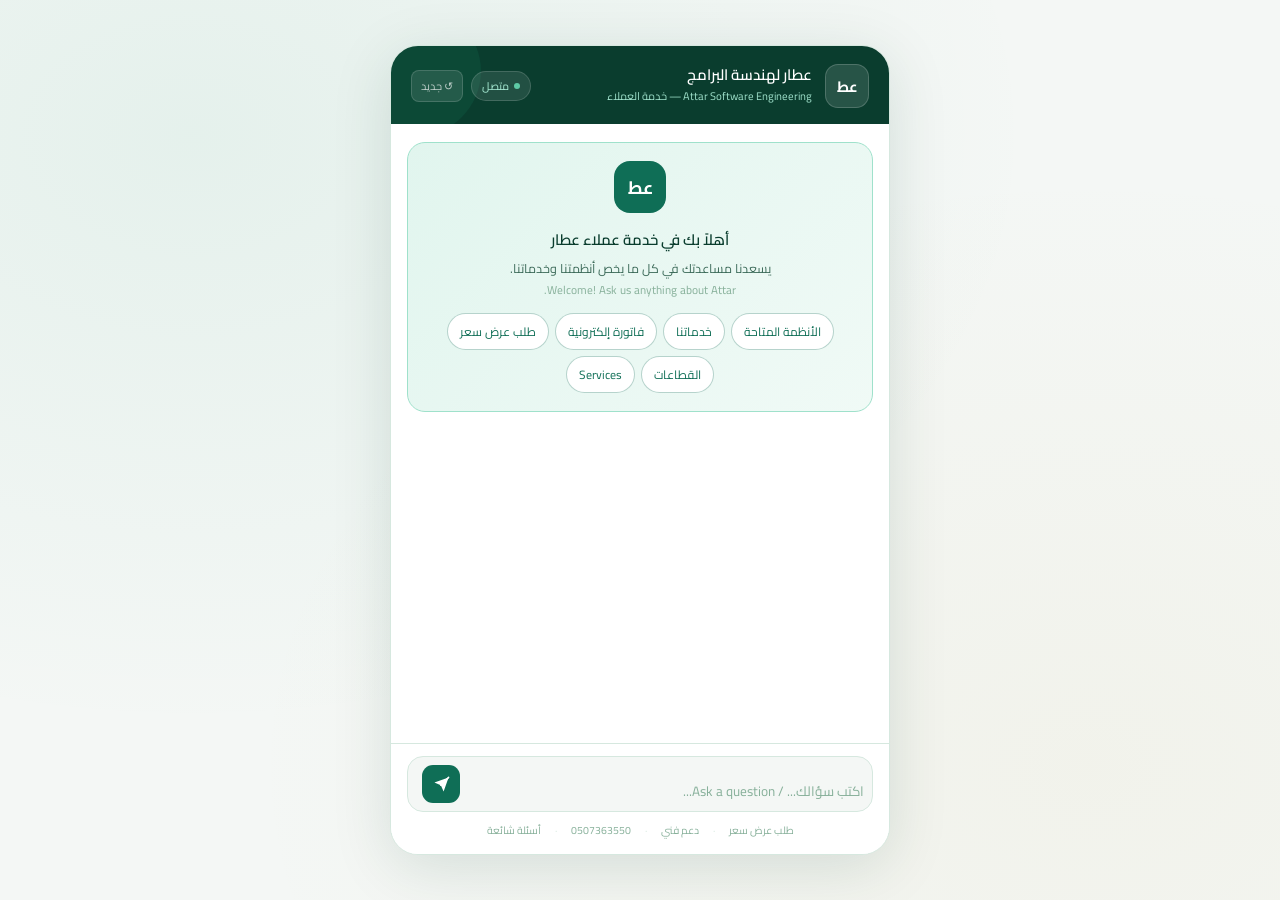
==== templates/chatbot.html @ 6a84bbd1 "first clean commit" ====
<!DOCTYPE html>
<html lang="ar" dir="rtl">
<head>
<meta charset="UTF-8">
<meta name="viewport" content="width=device-width, initial-scale=1.0">
<title>عطار | خدمة العملاء</title>
<link rel="preconnect" href="https://fonts.googleapis.com">
<link href="https://fonts.googleapis.com/css2?family=Cairo:wght@300;400;500;600;700&display=swap" rel="stylesheet">
<style>
*, *::before, *::after { box-sizing: border-box; margin: 0; padding: 0; }

:root {
  --g-deep:   #082c20;
  --g-dark:   #0a3d2e;
  --g-mid:    #0f6e56;
  --g-soft:   #1d9e75;
  --g-pale:   #e1f5ee;
  --g-mint:   #9fe1cb;
  --gold:     #c9a84c;
  --gold-bg:  #fdf8ec;
  --bg:       #f4f7f5;
  --surface:  #ffffff;
  --border:   #d6e8df;
  --t-main:   #0d2b22;
  --t-mid:    #3d6b5a;
  --t-soft:   #87b09a;
  --radius:   20px;
  --font:     'Cairo', sans-serif;
}

body {
  font-family: var(--font);
  background: var(--bg);
  min-height: 100vh;
  display: flex;
  align-items: center;
  justify-content: center;
  padding: 16px;
  background-image:
    radial-gradient(ellipse at 15% 15%, rgba(29,158,117,0.07) 0%, transparent 55%),
    radial-gradient(ellipse at 85% 85%, rgba(201,168,76,0.06) 0%, transparent 55%);
}

/* ── Shell ── */
.shell {
  width: 100%;
  max-width: 500px;
  height: 90vh;
  max-height: 820px;
  background: var(--surface);
  border-radius: 28px;
  border: 1px solid var(--border);
  box-shadow: 0 12px 60px rgba(10,61,46,0.13);
  display: flex;
  flex-direction: column;
  overflow: hidden;
}

/* ── Header ── */
.hdr {
  background: var(--g-dark);
  padding: 18px 20px 16px;
  flex-shrink: 0;
  position: relative;
  overflow: hidden;
}
.hdr::before {
  content: '';
  position: absolute;
  top: -40px; left: -40px;
  width: 130px; height: 130px;
  border-radius: 50%;
  background: rgba(29,158,117,0.12);
  pointer-events: none;
}
.hdr-inner {
  position: relative;
  z-index: 1;
  display: flex;
  align-items: center;
  gap: 13px;
}
.hdr-logo {
  width: 44px; height: 44px;
  border-radius: 13px;
  background: rgba(255,255,255,0.12);
  border: 1px solid rgba(255,255,255,0.18);
  display: flex;
  align-items: center;
  justify-content: center;
  font-size: 15px;
  font-weight: 700;
  color: #fff;
  flex-shrink: 0;
  letter-spacing: -0.5px;
}
.hdr-text { flex: 1; min-width: 0; }
.hdr-name {
  font-size: 15px;
  font-weight: 600;
  color: #fff;
  line-height: 1.2;
}
.hdr-sub {
  font-size: 11px;
  color: var(--g-mint);
  margin-top: 2px;
  white-space: nowrap;
  overflow: hidden;
  text-overflow: ellipsis;
}
.hdr-right { display: flex; align-items: center; gap: 8px; }
.online-pill {
  display: flex;
  align-items: center;
  gap: 5px;
  background: rgba(255,255,255,0.1);
  border: 1px solid rgba(255,255,255,0.15);
  border-radius: 20px;
  padding: 4px 10px;
}
.online-dot {
  width: 6px; height: 6px;
  border-radius: 50%;
  background: #5DCAA5;
  animation: blink 2s infinite;
}
@keyframes blink { 0%,100%{opacity:1} 50%{opacity:.4} }
.online-txt { font-size: 11px; color: var(--g-mint); font-weight: 500; }

.reset-btn {
  background: rgba(255,255,255,0.1);
  border: 1px solid rgba(255,255,255,0.15);
  border-radius: 8px;
  padding: 5px 9px;
  font-size: 11px;
  color: rgba(255,255,255,0.7);
  cursor: pointer;
  font-family: var(--font);
  transition: background 0.15s;
}
.reset-btn:hover { background: rgba(255,255,255,0.18); color: #fff; }

/* ── Messages ── */
.msgs {
  flex: 1;
  overflow-y: auto;
  padding: 18px 16px 10px;
  display: flex;
  flex-direction: column;
  gap: 14px;
  scroll-behavior: smooth;
}
.msgs::-webkit-scrollbar { width: 3px; }
.msgs::-webkit-scrollbar-thumb { background: var(--border); border-radius: 3px; }

/* Welcome */
.welcome {
  background: linear-gradient(135deg, var(--g-pale) 0%, #f0faf6 100%);
  border: 1px solid var(--g-mint);
  border-radius: 18px;
  padding: 18px 16px;
  text-align: center;
}
.welcome-logo {
  width: 52px; height: 52px;
  border-radius: 16px;
  background: var(--g-mid);
  display: flex;
  align-items: center;
  justify-content: center;
  font-size: 18px;
  font-weight: 700;
  color: white;
  margin: 0 auto 12px;
}
.welcome h2 {
  font-size: 15px;
  font-weight: 600;
  color: var(--g-dark);
  margin-bottom: 5px;
}
.welcome p {
  font-size: 12.5px;
  color: var(--t-mid);
  line-height: 1.65;
}
.qr-grid {
  display: flex;
  flex-wrap: wrap;
  gap: 6px;
  margin-top: 13px;
  justify-content: center;
}
.qr {
  font-size: 12px;
  padding: 6px 12px;
  border-radius: 20px;
  border: 1px solid rgba(15,110,86,0.3);
  background: white;
  color: var(--g-mid);
  cursor: pointer;
  font-family: var(--font);
  transition: all 0.15s;
}
.qr:hover {
  background: var(--g-mid);
  color: white;
  border-color: var(--g-mid);
}

/* Bubbles */
.row {
  display: flex;
  align-items: flex-end;
  gap: 8px;
  animation: rise .22s ease;
}
@keyframes rise { from{opacity:0;transform:translateY(5px)} to{opacity:1;transform:translateY(0)} }
.row.user { flex-direction: row-reverse; }

.av {
  width: 30px; height: 30px;
  border-radius: 9px;
  flex-shrink: 0;
  display: flex;
  align-items: center;
  justify-content: center;
  font-size: 11px;
  font-weight: 600;
}
.row.bot .av  { background: var(--g-mid); color: white; }
.row.user .av { background: var(--g-pale); color: var(--g-dark); border: 1px solid var(--border); }

.bub-wrap { display: flex; flex-direction: column; gap: 3px; max-width: calc(100% - 80px); }
.row.user .bub-wrap { align-items: flex-end; }

.bub {
  padding: 10px 14px;
  border-radius: 16px;
  font-size: 13.5px;
  line-height: 1.7;
  word-break: break-word;
}
.row.bot .bub {
  background: var(--surface);
  color: var(--t-main);
  border: 1px solid var(--border);
  border-bottom-right-radius: 5px;
  box-shadow: 0 1px 3px rgba(10,61,46,0.05);
}
.row.user .bub {
  background: var(--g-mid);
  color: white;
  border-bottom-left-radius: 5px;
  text-align: right;
  direction: rtl;
}
.ts { font-size: 10px; color: var(--t-soft); padding: 0 2px; }

/* Typing */
.typing-bub {
  display: flex;
  align-items: center;
  gap: 5px;
  padding: 12px 16px;
}
.dot {
  width: 6px; height: 6px;
  border-radius: 50%;
  background: var(--g-soft);
  animation: bounce 1.1s infinite;
}
.dot:nth-child(2){ animation-delay:.18s }
.dot:nth-child(3){ animation-delay:.36s }
@keyframes bounce {
  0%,60%,100%{ transform:translateY(0) }
  30%{ transform:translateY(-5px) }
}

/* ── Suggestions strip (post-welcome) ── */
.suggestions {
  padding: 0 16px 8px;
  display: flex;
  flex-wrap: wrap;
  gap: 6px;
  flex-shrink: 0;
}
.sug {
  font-size: 11.5px;
  padding: 5px 11px;
  border-radius: 20px;
  border: 1px solid var(--border);
  background: var(--surface);
  color: var(--t-mid);
  cursor: pointer;
  font-family: var(--font);
  transition: all .15s;
  white-space: nowrap;
}
.sug:hover { background: var(--g-pale); border-color: var(--g-soft); color: var(--g-dark); }

/* ── Input ── */
.input-area {
  padding: 12px 16px 14px;
  border-top: 1px solid var(--border);
  background: var(--surface);
  flex-shrink: 0;
}
.input-row {
  display: flex;
  align-items: flex-end;
  gap: 8px;
  background: var(--bg);
  border: 1.5px solid var(--border);
  border-radius: 16px;
  padding: 8px 8px 8px 14px;
  transition: border-color .15s;
}
.input-row:focus-within {
  border-color: var(--g-soft);
  background: white;
}
textarea#msg {
  flex: 1;
  border: none;
  background: transparent;
  font-family: var(--font);
  font-size: 13.5px;
  color: var(--t-main);
  outline: none;
  resize: none;
  min-height: 22px;
  max-height: 90px;
  line-height: 1.55;
  direction: auto;
  padding: 0;
}
textarea#msg::placeholder { color: var(--t-soft); }

.send {
  width: 38px; height: 38px;
  border-radius: 11px;
  border: none;
  background: var(--g-mid);
  color: white;
  cursor: pointer;
  display: flex;
  align-items: center;
  justify-content: center;
  flex-shrink: 0;
  transition: background .15s, transform .1s;
}
.send:hover:not(:disabled) { background: var(--g-dark); }
.send:active:not(:disabled) { transform: scale(.95); }
.send:disabled { background: var(--border); cursor: not-allowed; }
.send svg { width: 17px; height: 17px; }

.foot {
  display: flex;
  justify-content: center;
  gap: 14px;
  margin-top: 8px;
  flex-wrap: wrap;
}
.foot a {
  font-size: 10.5px;
  color: var(--t-soft);
  text-decoration: none;
  transition: color .15s;
}
.foot a:hover { color: var(--g-mid); }
.foot-sep { font-size: 10.5px; color: var(--border); }
</style>
</head>
<body>

<div class="shell">

  <!-- Header -->
  <div class="hdr">
    <div class="hdr-inner">
      <div class="hdr-logo">عط</div>
      <div class="hdr-text">
        <div class="hdr-name">عطار لهندسة البرامج</div>
        <div class="hdr-sub">Attar Software Engineering — خدمة العملاء</div>
      </div>
      <div class="hdr-right">
        <div class="online-pill">
          <div class="online-dot"></div>
          <span class="online-txt">متصل</span>
        </div>
        <button class="reset-btn" onclick="resetChat()" title="بدء محادثة جديدة">↺ جديد</button>
      </div>
    </div>
  </div>

  <!-- Messages -->
  <div class="msgs" id="msgs">
    <div class="welcome">
      <div class="welcome-logo">عط</div>
      <h2>أهلاً بك في خدمة عملاء عطار</h2>
      <p>
        يسعدنا مساعدتك في كل ما يخص أنظمتنا وخدماتنا.<br>
        <span style="color:var(--t-soft);font-size:11.5px">Welcome! Ask us anything about Attar.</span>
      </p>
      <div class="qr-grid">
        <button class="qr" onclick="ask('ما هي الأنظمة المتاحة؟')">الأنظمة المتاحة</button>
        <button class="qr" onclick="ask('ما خدمات الشركة؟')">خدماتنا</button>
        <button class="qr" onclick="ask('هل تدعمون فاتورة ZATCA؟')">فاتورة إلكترونية</button>
        <button class="qr" onclick="ask('كيف أطلب عرض سعر؟')">طلب عرض سعر</button>
        <button class="qr" onclick="ask('ما القطاعات التي تخدمونها؟')">القطاعات</button>
        <button class="qr" onclick="ask('What services do you offer?')">Services</button>
      </div>
    </div>
  </div>

  <!-- Suggestion strip (shown after first message) -->
  <div class="suggestions" id="sugs" style="display:none">
    <button class="sug" onclick="ask('كيف أتواصل مع الدعم الفني؟')">دعم فني</button>
    <button class="sug" onclick="ask('ما هو نظام POS؟')">نظام POS</button>
    <button class="sug" onclick="ask('هل يعمل النظام مع أوراكل؟')">أوراكل</button>
    <button class="sug" onclick="ask('أعمالكم السابقة')">أعمال سابقة</button>
  </div>

  <!-- Input -->
  <div class="input-area">
    <div class="input-row">
      <textarea id="msg" rows="1"
        placeholder="اكتب سؤالك... / Ask a question..."
        onkeydown="handleKey(event)"
        oninput="grow(this)"
      ></textarea>
      <button class="send" id="sendbtn" onclick="send()">
        <svg viewBox="0 0 24 24" fill="none" stroke="currentColor" stroke-width="2.2"
             stroke-linecap="round" stroke-linejoin="round">
          <line x1="22" y1="2" x2="11" y2="13"></line>
          <polygon points="22 2 15 22 11 13 2 9 22 2" fill="currentColor" stroke="none"></polygon>
        </svg>
      </button>
    </div>
    <div class="foot">
      <a href="https://www.attarse.com/contact" target="_blank">طلب عرض سعر</a>
      <span class="foot-sep">·</span>
      <a href="http://attarse.com/help/?lang=ar" target="_blank">دعم فني</a>
      <span class="foot-sep">·</span>
      <a href="tel:0507363550">0507363550</a>
      <span class="foot-sep">·</span>
      <a href="https://www.attarse.com/faqs/" target="_blank">أسئلة شائعة</a>
    </div>
  </div>

</div>

<script>
const msgsEl   = document.getElementById('msgs');
const inputEl  = document.getElementById('msg');
const sendBtn  = document.getElementById('sendbtn');
const sugsEl   = document.getElementById('sugs');
let busy = false;
let firstMsg = true;

function ts() {
  return new Date().toLocaleTimeString('ar-SA', {hour:'2-digit', minute:'2-digit'});
}

function grow(el) {
  el.style.height = 'auto';
  el.style.height = Math.min(el.scrollHeight, 90) + 'px';
}

function handleKey(e) {
  if (e.key === 'Enter' && !e.shiftKey) { e.preventDefault(); send(); }
}

function addBubble(role, text) {
  const row  = document.createElement('div');
  row.className = `row ${role}`;

  const av = document.createElement('div');
  av.className = 'av';
  av.textContent = role === 'bot' ? 'عط' : 'أنت';

  const wrap = document.createElement('div');
  wrap.className = 'bub-wrap';

  const bub = document.createElement('div');
  bub.className = 'bub';
  bub.innerHTML = text.replace(/\n/g, '<br>');

  const time = document.createElement('div');
  time.className = 'ts';
  time.textContent = ts();

  wrap.appendChild(bub);
  wrap.appendChild(time);
  row.appendChild(av);
  row.appendChild(wrap);
  msgsEl.appendChild(row);
  msgsEl.scrollTop = msgsEl.scrollHeight;
}

function showTyping() {
  const row = document.createElement('div');
  row.className = 'row bot';
  row.id = 'typing';
  row.innerHTML = `
    <div class="av">عط</div>
    <div class="bub bot typing-bub">
      <div class="dot"></div><div class="dot"></div><div class="dot"></div>
    </div>`;
  msgsEl.appendChild(row);
  msgsEl.scrollTop = msgsEl.scrollHeight;
}

function hideTyping() {
  const el = document.getElementById('typing');
  if (el) el.remove();
}

function ask(q) {
  inputEl.value = q;
  send();
}

async function send() {
  if (busy) return;
  const text = inputEl.value.trim();
  if (!text) return;

  inputEl.value = '';
  inputEl.style.height = 'auto';
  busy = true;
  sendBtn.disabled = true;

  if (firstMsg) {
    sugsEl.style.display = 'flex';
    firstMsg = false;
  }

  addBubble('user', text);
  showTyping();

  try {
    const res = await fetch('/chat', {
      method: 'POST',
      headers: { 'Content-Type': 'application/json' },
      body: JSON.stringify({ msg: text })
    });
    const data = await res.json();
    hideTyping();
    addBubble('bot', data.response || 'لا يوجد رد.');
  } catch (e) {
    hideTyping();
    addBubble('bot', 'فشل الاتصال بالخادم. يرجى التحقق من الإنترنت والمحاولة مرة أخرى.');
  }

  busy = false;
  sendBtn.disabled = false;
  inputEl.focus();
}

async function resetChat() {
  try {
    await fetch('/reset', { method: 'POST' });
  } catch(_) {}
  msgsEl.innerHTML = '';
  firstMsg = true;
  sugsEl.style.display = 'none';
  // Re-add welcome card
  msgsEl.innerHTML = `
    <div class="welcome">
      <div class="welcome-logo">عط</div>
      <h2>أهلاً بك في خدمة عملاء عطار</h2>
      <p>يسعدنا مساعدتك في كل ما يخص أنظمتنا وخدماتنا.<br>
        <span style="color:var(--t-soft);font-size:11.5px">Welcome! Ask us anything about Attar.</span></p>
      <div class="qr-grid">
        <button class="qr" onclick="ask('ما هي الأنظمة المتاحة؟')">الأنظمة المتاحة</button>
        <button class="qr" onclick="ask('ما خدمات الشركة؟')">خدماتنا</button>
        <button class="qr" onclick="ask('هل تدعمون فاتورة ZATCA؟')">فاتورة إلكترونية</button>
        <button class="qr" onclick="ask('كيف أطلب عرض سعر؟')">طلب عرض سعر</button>
        <button class="qr" onclick="ask('ما القطاعات التي تخدمونها؟')">القطاعات</button>
        <button class="qr" onclick="ask('What services do you offer?')">Services</button>
      </div>
    </div>`;
}
</script>
</body>
</html>
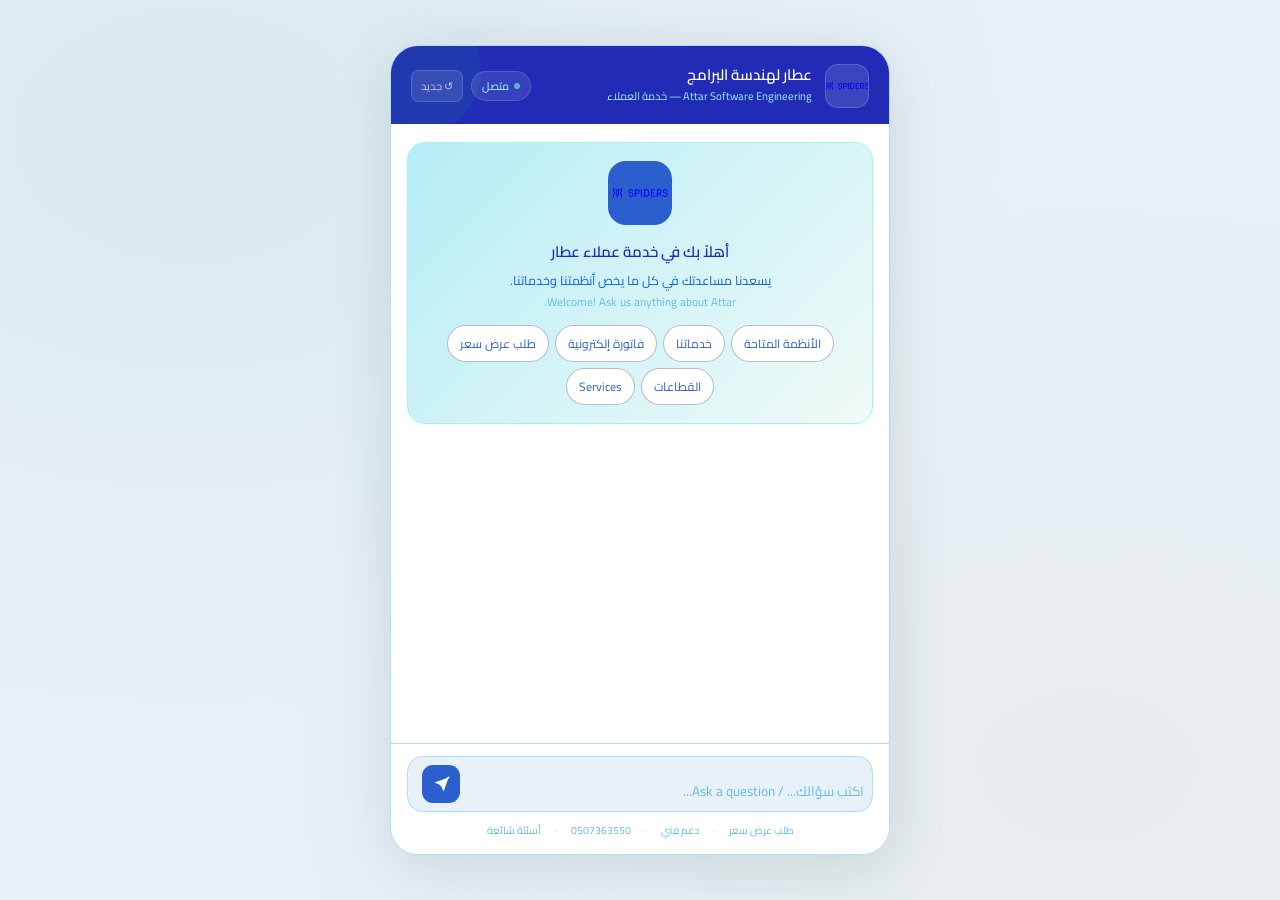
==== commit ab1e099f: "Update chatbot.html" ====
--- a/templates/chatbot.html
+++ b/templates/chatbot.html
@@ -10,20 +10,20 @@
 *, *::before, *::after { box-sizing: border-box; margin: 0; padding: 0; }
 
 :root {
-  --g-deep:   #082c20;
-  --g-dark:   #0a3d2e;
-  --g-mid:    #0f6e56;
-  --g-soft:   #1d9e75;
-  --g-pale:   #e1f5ee;
-  --g-mint:   #9fe1cb;
+  --g-deep:   #111472;
+  --g-dark:   #212bb6;
+  --g-mid:    #2c5fce;
+  --g-soft:   #2fbff8;
+  --g-pale:   #b6edf7;
+  --g-mint:   #9af5f8;
   --gold:     #c9a84c;
   --gold-bg:  #fdf8ec;
-  --bg:       #f4f7f5;
+  --bg:       #e8f0f8;
   --surface:  #ffffff;
-  --border:   #d6e8df;
-  --t-main:   #0d2b22;
-  --t-mid:    #3d6b5a;
-  --t-soft:   #87b09a;
+  --border:   #acdffd;
+  --t-main:   #0e41b1;
+  --t-mid:    #0d60dd;
+  --t-soft:   #65bbec;
   --radius:   20px;
   --font:     'Cairo', sans-serif;
 }
@@ -88,11 +88,14 @@
   display: flex;
   align-items: center;
   justify-content: center;
-  font-size: 15px;
-  font-weight: 700;
-  color: #fff;
   flex-shrink: 0;
-  letter-spacing: -0.5px;
+  overflow: hidden;
+  padding: 3px;
+}
+.hdr-logo img {
+  width: 120%; height: 120%;
+  object-fit: contain;
+  border-radius: 10px;
 }
 .hdr-text { flex: 1; min-width: 0; }
 .hdr-name {
@@ -122,7 +125,7 @@
 .online-dot {
   width: 6px; height: 6px;
   border-radius: 50%;
-  background: #5DCAA5;
+  background: #5db4ca;
   animation: blink 2s infinite;
 }
 @keyframes blink { 0%,100%{opacity:1} 50%{opacity:.4} }
@@ -163,16 +166,20 @@
   text-align: center;
 }
 .welcome-logo {
-  width: 52px; height: 52px;
-  border-radius: 16px;
+  width: 64px; height: 64px;
+  border-radius: 18px;
   background: var(--g-mid);
   display: flex;
   align-items: center;
   justify-content: center;
-  font-size: 18px;
-  font-weight: 700;
-  color: white;
   margin: 0 auto 12px;
+  overflow: hidden;
+  padding: 4px;
+}
+.welcome-logo img {
+  width: 100%; height: 100%;
+  object-fit: contain;
+  border-radius: 14px;
 }
 .welcome h2 {
   font-size: 15px;
@@ -196,7 +203,7 @@
   font-size: 12px;
   padding: 6px 12px;
   border-radius: 20px;
-  border: 1px solid rgba(15,110,86,0.3);
+  border: 1px solid rgba(15, 32, 110, 0.3);
   background: white;
   color: var(--g-mid);
   cursor: pointer;
@@ -229,7 +236,8 @@
   font-size: 11px;
   font-weight: 600;
 }
-.row.bot .av  { background: var(--g-mid); color: white; }
+.row.bot .av  { background: var(--g-mid); color: white; overflow: hidden; padding: 2px; }
+.row.bot .av img { width: 100%; height: 100%; object-fit: contain; border-radius: 7px; }
 .row.user .av { background: var(--g-pale); color: var(--g-dark); border: 1px solid var(--border); }
 
 .bub-wrap { display: flex; flex-direction: column; gap: 3px; max-width: calc(100% - 80px); }
@@ -380,7 +388,7 @@
   <!-- Header -->
   <div class="hdr">
     <div class="hdr-inner">
-      <div class="hdr-logo">عط</div>
+      <div class="hdr-logo"><img src="/static/logo.png" alt="عطار"></div>
       <div class="hdr-text">
         <div class="hdr-name">عطار لهندسة البرامج</div>
         <div class="hdr-sub">Attar Software Engineering — خدمة العملاء</div>
@@ -398,7 +406,7 @@
   <!-- Messages -->
   <div class="msgs" id="msgs">
     <div class="welcome">
-      <div class="welcome-logo">عط</div>
+      <div class="welcome-logo"><img src="/static/logo.png" alt="عطار"></div>
       <h2>أهلاً بك في خدمة عملاء عطار</h2>
       <p>
         يسعدنا مساعدتك في كل ما يخص أنظمتنا وخدماتنا.<br>
@@ -453,6 +461,7 @@
 </div>
 
 <script>
+const LOGO_SRC = "/static/logo.png";  
 const msgsEl   = document.getElementById('msgs');
 const inputEl  = document.getElementById('msg');
 const sendBtn  = document.getElementById('sendbtn');
@@ -479,7 +488,11 @@
 
   const av = document.createElement('div');
   av.className = 'av';
-  av.textContent = role === 'bot' ? 'عط' : 'أنت';
+  if (role === 'bot') {
+    av.innerHTML = `<img src="${LOGO_SRC}" alt="عطار">`;
+  } else {
+    av.textContent = 'أنت';
+  }
 
   const wrap = document.createElement('div');
   wrap.className = 'bub-wrap';
@@ -505,7 +518,7 @@
   row.className = 'row bot';
   row.id = 'typing';
   row.innerHTML = `
-    <div class="av">عط</div>
+    <div class="av"><img src="${LOGO_SRC}" alt="عطار"></div>
     <div class="bub bot typing-bub">
       <div class="dot"></div><div class="dot"></div><div class="dot"></div>
     </div>`;
@@ -570,7 +583,7 @@
   // Re-add welcome card
   msgsEl.innerHTML = `
     <div class="welcome">
-      <div class="welcome-logo">عط</div>
+      <div class="welcome-logo"><img src="/static/logo.png" alt="عطار"></div>
       <h2>أهلاً بك في خدمة عملاء عطار</h2>
       <p>يسعدنا مساعدتك في كل ما يخص أنظمتنا وخدماتنا.<br>
         <span style="color:var(--t-soft);font-size:11.5px">Welcome! Ask us anything about Attar.</span></p>
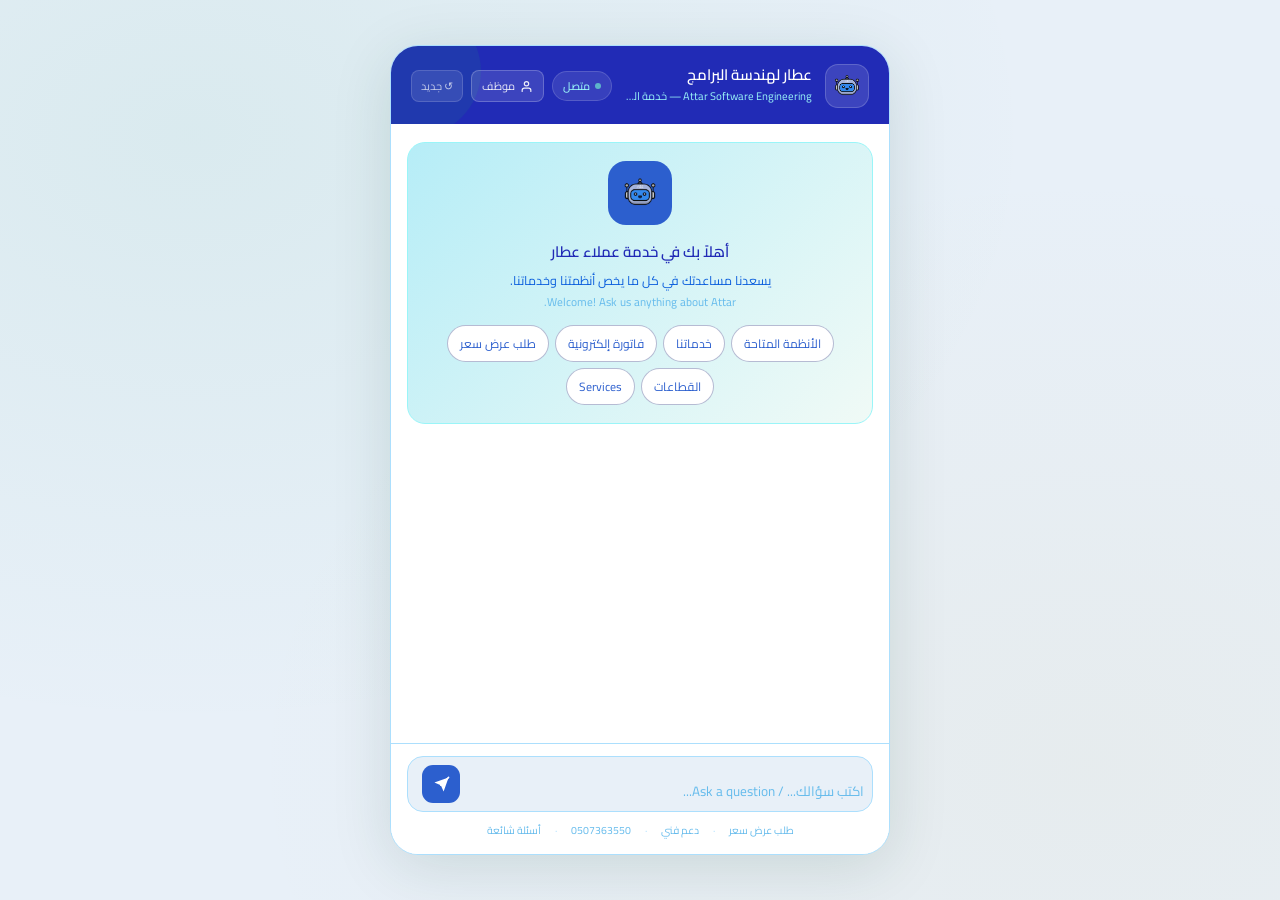
==== commit 94171659: "Update chatbot.html" ====
--- a/templates/chatbot.html
+++ b/templates/chatbot.html
@@ -379,6 +379,151 @@
 }
 .foot a:hover { color: var(--g-mid); }
 .foot-sep { font-size: 10.5px; color: var(--border); }
+
+/* ── Human Agent Button ── */
+.agent-btn {
+  background: rgba(255,255,255,0.12);
+  border: 1px solid rgba(255,255,255,0.22);
+  border-radius: 8px;
+  padding: 5px 10px;
+  font-size: 11px;
+  color: rgba(255,255,255,0.9);
+  cursor: pointer;
+  font-family: var(--font);
+  display: flex;
+  align-items: center;
+  gap: 5px;
+  transition: background 0.15s;
+  white-space: nowrap;
+}
+.agent-btn:hover { background: rgba(255,255,255,0.22); color: #fff; }
+.agent-btn svg { width: 13px; height: 13px; flex-shrink: 0; }
+
+/* ── Escalation nudge card ── */
+.escalate-card {
+  background: linear-gradient(135deg, #fff8ec 0%, #fdf3e0 100%);
+  border: 1px solid #e8c97a;
+  border-radius: 14px;
+  padding: 13px 15px;
+  display: flex;
+  flex-direction: column;
+  gap: 4px;
+  animation: rise .25s ease;
+}
+.escalate-card-row {
+  display: flex;
+  align-items: center;
+  gap: 10px;
+}
+.escalate-card-icon {
+  width: 34px; height: 34px;
+  border-radius: 10px;
+  background: var(--gold);
+  display: flex;
+  align-items: center;
+  justify-content: center;
+  flex-shrink: 0;
+  color: white;
+}
+.escalate-card-icon svg { width: 16px; height: 16px; }
+.escalate-card-title {
+  font-size: 12.5px;
+  font-weight: 600;
+  color: #7a5800;
+}
+.escalate-card-sub {
+  font-size: 11.5px;
+  color: #a07020;
+  line-height: 1.5;
+  padding-right: 44px;
+}
+.escalate-card-actions {
+  display: flex;
+  gap: 6px;
+  margin-top: 7px;
+  flex-wrap: wrap;
+  padding-right: 44px;
+}
+.escalate-action {
+  font-size: 11.5px;
+  padding: 5px 12px;
+  border-radius: 20px;
+  border: none;
+  cursor: pointer;
+  font-family: var(--font);
+  font-weight: 500;
+  transition: all .15s;
+  text-decoration: none;
+  display: inline-flex;
+  align-items: center;
+  gap: 4px;
+}
+.escalate-action.primary { background: var(--gold); color: white; }
+.escalate-action.primary:hover { background: #b08a30; }
+.escalate-action.secondary { background: white; color: #7a5800; border: 1px solid #e8c97a; }
+.escalate-action.secondary:hover { background: #fdf3e0; }
+
+/* ── Modal ── */
+.modal-overlay {
+  position: fixed;
+  inset: 0;
+  background: rgba(10,20,60,0.45);
+  backdrop-filter: blur(3px);
+  z-index: 100;
+  display: flex;
+  align-items: center;
+  justify-content: center;
+  padding: 20px;
+  opacity: 0;
+  pointer-events: none;
+  transition: opacity .2s;
+}
+.modal-overlay.open { opacity: 1; pointer-events: all; }
+.modal {
+  background: white;
+  border-radius: 22px;
+  padding: 26px 22px 22px;
+  width: 100%;
+  max-width: 360px;
+  box-shadow: 0 20px 60px rgba(10,30,80,0.2);
+  transform: translateY(10px);
+  transition: transform .2s;
+}
+.modal-overlay.open .modal { transform: translateY(0); }
+.modal-head {
+  display: flex;
+  align-items: center;
+  justify-content: space-between;
+  margin-bottom: 6px;
+}
+.modal-title { font-size: 16px; font-weight: 700; color: var(--g-deep); }
+.modal-close {
+  width: 28px; height: 28px;
+  border-radius: 8px; border: none;
+  background: var(--bg); color: var(--t-mid);
+  cursor: pointer; font-size: 16px;
+  display: flex; align-items: center; justify-content: center;
+  transition: background .15s;
+}
+.modal-close:hover { background: var(--border); }
+.modal-sub { font-size: 12.5px; color: var(--t-soft); margin-bottom: 18px; line-height: 1.6; }
+.contact-option {
+  display: flex; align-items: center; gap: 14px;
+  padding: 13px 14px; border-radius: 14px;
+  border: 1.5px solid var(--border);
+  margin-bottom: 10px; text-decoration: none;
+  transition: all .15s; cursor: pointer;
+}
+.contact-option:hover { border-color: var(--g-soft); background: var(--bg); }
+.contact-option-icon {
+  width: 40px; height: 40px; border-radius: 12px;
+  display: flex; align-items: center; justify-content: center;
+  flex-shrink: 0; font-size: 19px;
+}
+.contact-option-label { font-size: 13px; font-weight: 600; color: var(--g-deep); margin-bottom: 2px; }
+.contact-option-value { font-size: 11.5px; color: var(--t-soft); }
+.contact-option-arrow { color: var(--border); font-size: 14px; margin-right: auto; }
+.modal-hours { text-align: center; font-size: 11px; color: var(--t-soft); margin-top: 14px; }
 </style>
 </head>
 <body>
@@ -398,6 +543,14 @@
           <div class="online-dot"></div>
           <span class="online-txt">متصل</span>
         </div>
+        <button class="agent-btn" onclick="openAgentModal()" title="تحدث مع موظف">
+          <svg viewBox="0 0 24 24" fill="none" stroke="currentColor" stroke-width="2.2"
+               stroke-linecap="round" stroke-linejoin="round">
+            <path d="M20 21v-2a4 4 0 0 0-4-4H8a4 4 0 0 0-4 4v2"/>
+            <circle cx="12" cy="7" r="4"/>
+          </svg>
+          موظف
+        </button>
         <button class="reset-btn" onclick="resetChat()" title="بدء محادثة جديدة">↺ جديد</button>
       </div>
     </div>
@@ -423,12 +576,13 @@
     </div>
   </div>
 
-  <!-- Suggestion strip (shown after first message) -->
+  <!-- Suggestions strip (shown after first message) -->
   <div class="suggestions" id="sugs" style="display:none">
     <button class="sug" onclick="ask('كيف أتواصل مع الدعم الفني؟')">دعم فني</button>
     <button class="sug" onclick="ask('ما هو نظام POS؟')">نظام POS</button>
     <button class="sug" onclick="ask('هل يعمل النظام مع أوراكل؟')">أوراكل</button>
     <button class="sug" onclick="ask('أعمالكم السابقة')">أعمال سابقة</button>
+    <button class="sug" onclick="openAgentModal()">👤 تحدث مع موظف</button>
   </div>
 
   <!-- Input -->
@@ -460,6 +614,52 @@
 
 </div>
 
+<!-- Human Agent Modal -->
+<div class="modal-overlay" id="agentModal" onclick="handleOverlayClick(event)">
+  <div class="modal">
+    <div class="modal-head">
+      <div class="modal-title">تواصل مع موظف</div>
+      <button class="modal-close" onclick="closeAgentModal()">✕</button>
+    </div>
+    <div class="modal-sub">
+      فريقنا جاهز لمساعدتك مباشرة. اختر طريقة التواصل المناسبة لك.
+    </div>
+    <a class="contact-option" href="tel:0507363550">
+      <div class="contact-option-icon" style="background:#e8f5e8;">📞</div>
+      <div>
+        <div class="contact-option-label">اتصل بنا مباشرة</div>
+        <div class="contact-option-value">0507363550</div>
+      </div>
+      <div class="contact-option-arrow">←</div>
+    </a>
+    <a class="contact-option" href="mailto:info@attarse.com">
+      <div class="contact-option-icon" style="background:#e8eef8;">✉️</div>
+      <div>
+        <div class="contact-option-label">راسلنا بالبريد</div>
+        <div class="contact-option-value">info@attarse.com</div>
+      </div>
+      <div class="contact-option-arrow">←</div>
+    </a>
+    <a class="contact-option" href="http://attarse.com/help/?lang=ar" target="_blank">
+      <div class="contact-option-icon" style="background:#fff3e0;">🛠️</div>
+      <div>
+        <div class="contact-option-label">بوابة الدعم الفني</div>
+        <div class="contact-option-value">attarse.com/help</div>
+      </div>
+      <div class="contact-option-arrow">←</div>
+    </a>
+    <a class="contact-option" href="https://www.attarse.com/contact" target="_blank">
+      <div class="contact-option-icon" style="background:#f3e8f8;">💬</div>
+      <div>
+        <div class="contact-option-label">طلب استشارة أو عرض سعر</div>
+        <div class="contact-option-value">attarse.com/contact</div>
+      </div>
+      <div class="contact-option-arrow">←</div>
+    </a>
+    <div class="modal-hours">🕐 أوقات العمل: السبت – الخميس، من 8 صباحاً حتى 9 مساءً</div>
+  </div>
+</div>
+
 <script>
 const LOGO_SRC = "/static/logo.png";  
 const msgsEl   = document.getElementById('msgs');
@@ -468,6 +668,8 @@
 const sugsEl   = document.getElementById('sugs');
 let busy = false;
 let firstMsg = true;
+let botTurnCount = 0;
+let nudgeShown = false;
 
 function ts() {
   return new Date().toLocaleTimeString('ar-SA', {hour:'2-digit', minute:'2-digit'});
@@ -480,6 +682,44 @@
 
 function handleKey(e) {
   if (e.key === 'Enter' && !e.shiftKey) { e.preventDefault(); send(); }
+}
+
+/* ── Modal ── */
+function openAgentModal() {
+  document.getElementById('agentModal').classList.add('open');
+}
+function closeAgentModal() {
+  document.getElementById('agentModal').classList.remove('open');
+}
+function handleOverlayClick(e) {
+  if (e.target === document.getElementById('agentModal')) closeAgentModal();
+}
+document.addEventListener('keydown', e => { if (e.key === 'Escape') closeAgentModal(); });
+
+/* ── Escalation nudge card ── */
+function showEscalateCard() {
+  if (nudgeShown) return;
+  nudgeShown = true;
+  const card = document.createElement('div');
+  card.className = 'escalate-card';
+  card.innerHTML = `
+    <div class="escalate-card-row">
+      <div class="escalate-card-icon">
+        <svg viewBox="0 0 24 24" fill="none" stroke="currentColor" stroke-width="2.2"
+             stroke-linecap="round" stroke-linejoin="round">
+          <path d="M20 21v-2a4 4 0 0 0-4-4H8a4 4 0 0 0-4 4v2"/>
+          <circle cx="12" cy="7" r="4"/>
+        </svg>
+      </div>
+      <div class="escalate-card-title">هل تريد التحدث مع أحد موظفينا؟</div>
+    </div>
+    <div class="escalate-card-sub">فريق الدعم متاح للمساعدة المباشرة من 8 صباحاً حتى 9 مساءً.</div>
+    <div class="escalate-card-actions">
+      <button class="escalate-action primary" onclick="openAgentModal()">👤 تواصل مع موظف</button>
+      <a class="escalate-action secondary" href="tel:0507363550">📞 اتصل الآن</a>
+    </div>`;
+  msgsEl.appendChild(card);
+  msgsEl.scrollTop = msgsEl.scrollHeight;
 }
 
 function addBubble(role, text) {
@@ -563,6 +803,18 @@
     const data = await res.json();
     hideTyping();
     addBubble('bot', data.response || 'لا يوجد رد.');
+
+    botTurnCount++;
+
+    // Show escalation card if bot explicitly flagged it
+    if (data.escalate) {
+      showEscalateCard();
+    }
+    // Auto-nudge after 3 bot turns if not yet shown
+    else if (botTurnCount >= 3 && !nudgeShown) {
+      showEscalateCard();
+    }
+
   } catch (e) {
     hideTyping();
     addBubble('bot', 'فشل الاتصال بالخادم. يرجى التحقق من الإنترنت والمحاولة مرة أخرى.');
@@ -579,6 +831,8 @@
   } catch(_) {}
   msgsEl.innerHTML = '';
   firstMsg = true;
+  botTurnCount = 0;
+  nudgeShown = false;
   sugsEl.style.display = 'none';
   // Re-add welcome card
   msgsEl.innerHTML = `
